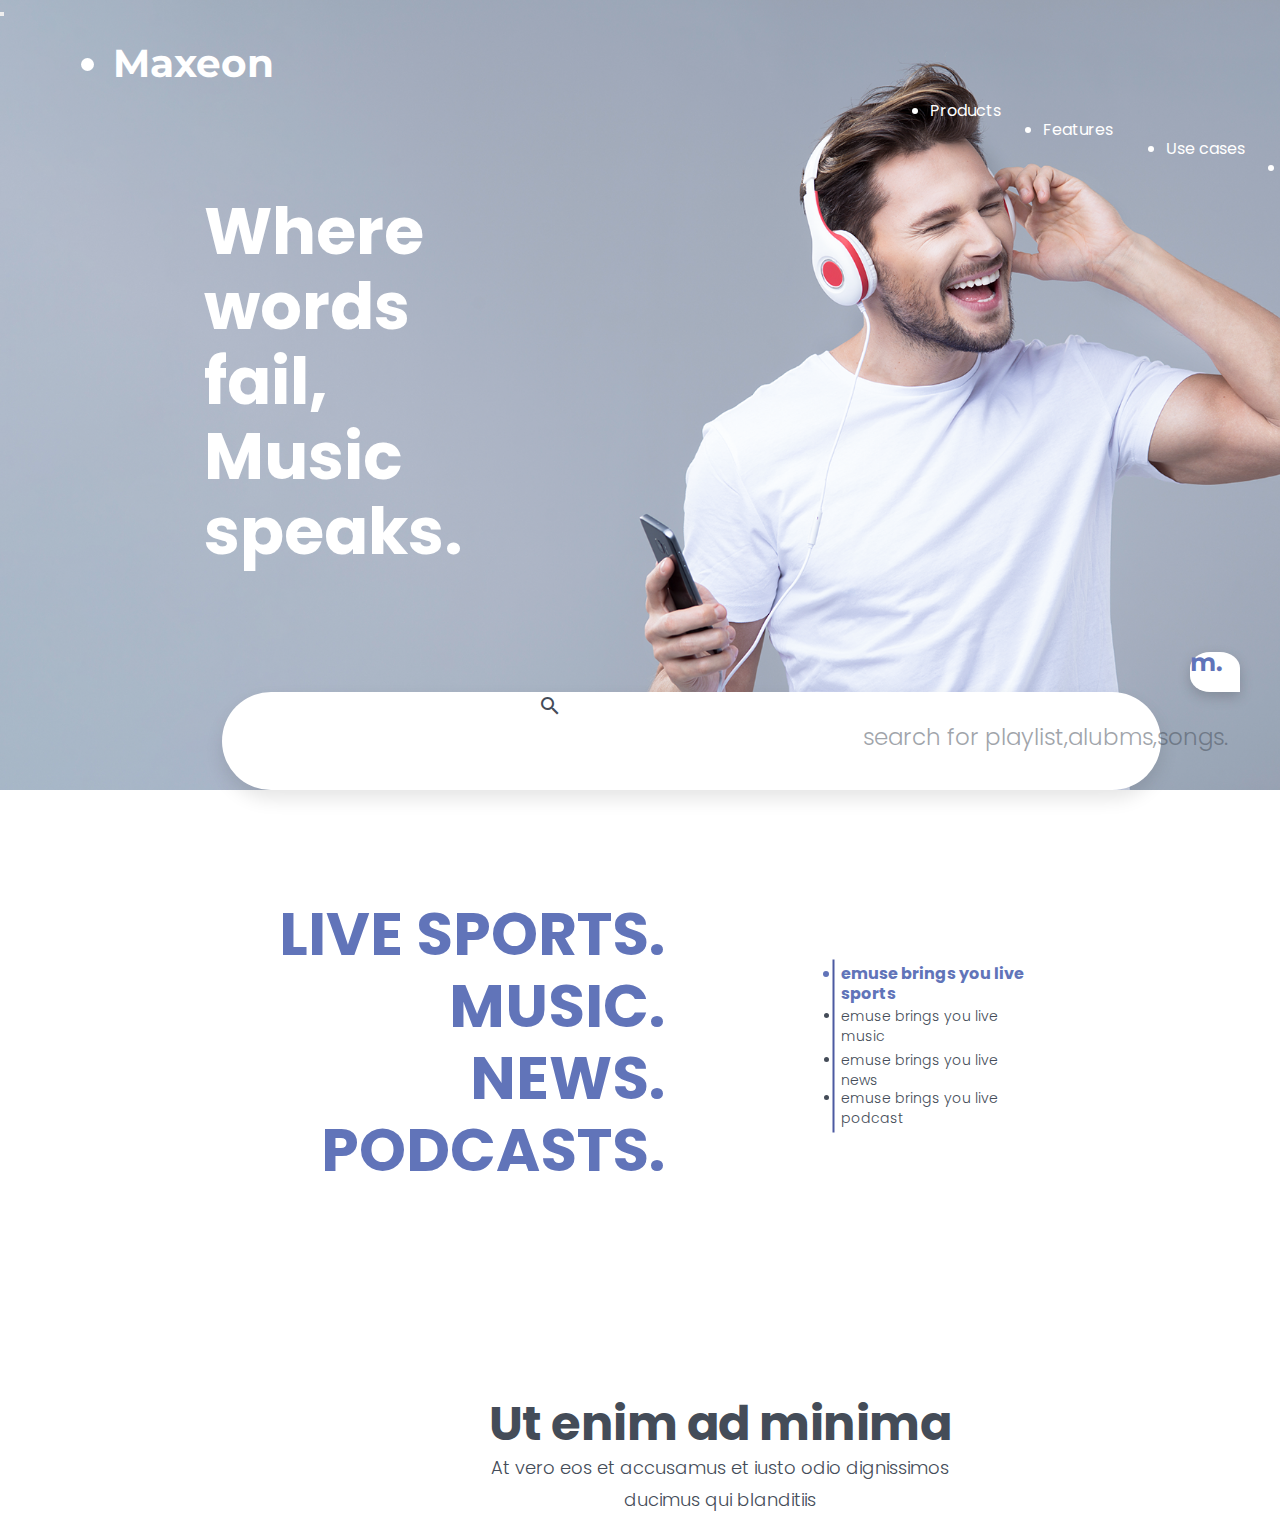
==== index.html @ d2801a19 "first commit" ====
<!DOCTYPE html>
<html lang="en">
<head>
    <meta charset="UTF-8">
    <meta http-equiv="X-UA-Compatible" content="IE=edge">
    <meta name="viewport" content="width=device-width, initial-scale=1.0">
    <link href="https://cdn.jsdelivr.net/npm/bootstrap@5.1.0/dist/css/bootstrap.min.css" rel="stylesheet" integrity="sha384-KyZXEAg3QhqLMpG8r+8fhAXLRk2vvoC2f3B09zVXn8CA5QIVfZOJ3BCsw2P0p/We" crossorigin="anonymous">
    <script src="https://cdn.jsdelivr.net/npm/bootstrap@5.1.0/dist/js/bootstrap.bundle.min.js" integrity="sha384-U1DAWAznBHeqEIlVSCgzq+c9gqGAJn5c/t99JyeKa9xxaYpSvHU5awsuZVVFIhvj" crossorigin="anonymous"></script>
    <link href='https://fonts.googleapis.com/css?family=Montserrat' rel='stylesheet'>
    <link href='https://fonts.googleapis.com/css?family=Poppins' rel='stylesheet'>
    <link href="https://fonts.googleapis.com/icon?family=Material+Icons"
      rel="stylesheet">
      <link rel="stylesheet" href="path/to/font-awesome/css/font-awesome.min.css">

    <link rel="stylesheet" href="./css/style.css">
    <title>Maxeon</title>
</head>
<body>
    <div class="col-lg-12"  style="background-image: url('./image/89ff83ba2dada762bb4cd61fa259d246.png');
    background-repeat: no-repeat;
    background-attachment: scroll;
    background-size: cover;">
<nav class="navbar navbar-expand-lg navbar-light bg-transparent text-light"> 
<!-- header -->
 <button class="navbar-toggler" type="button" data-toggle="collapse" data-target="#navbarNavDropdown" aria-controls="navbarNavDropdown" aria-expanded="false" aria-label="Toggle navigation">
      <span class="navbar-toggler-icon"></span>
    </button>
    <div class="collapse navbar-collapse " id="navbarNavDropdown">
      <ul class="navbar-nav">
        <li class="nav-item mhome">
          Maxeon
        </li>
        <li class="nav-item mproduct">
            Products
          </li>
        <li class="nav-item mfeature">
          Features
        </li>
        
        <li class="nav-item muse">
            Use cases
          </li>
          <li class="nav-item mprice">
            pricing
            </li>
            <li class="nav-item msign mrectangle">
                SignUp
                </li> 

       
      </ul>
    </div>
  </nav>
<div class="homecontent">
    Where <br>
 words <br>
fail, <br>
Music <br>
speaks.

</div>

<div class="chatbox chaticon bird groupcopy group588">
    m.
</div>

<div class="group590 rectangle590 ">
    <div class=" ">
     
        <div class="searchmaterial ">
            <span class="material-icons">
                search
            </span>
        </div>
        <div class="searchplaylist">
            search for playlist,alubms,songs.
        </div>


    </div>

</div>
</div>


<!-- part2 -->



    <!-- <div class="group592 ">
        <div class="newcontent">
           <ul>
             <li class="item1">emuse brings you live sports</li>
             <li class="item2">emuse brings you live music</li>
             <li class="item3">emuse brings you live news</li>
             <li class="item4"> emuse brings you live podcast</li>
          </ul>  

        </div>
    </div> -->

<div class="livemusic">
    LIVE SPORTS. <br>
MUSIC. <br>
NEWS. <br>
PODCASTS.
</div>

<!-- 
<div class=" group592   line">
    <div class="group591 dots">
      <ul class="fa-ul">
        <li><i class="fa-li fa fa-check-square"></i>List icons</li>
        <li><i class="fa-li fa fa-check-square"></i>can be used</li>
        <li><i class="fa-li fa fa-spinner fa-spin"></i>as bullets</li>
        <li><i class="fa-li fa fa-square"></i>in lists</li>
      </ul>
    </div>
    
        
    <div class="newcontent">

    </div>
</div> -->
<div class="line"></div>
<div class="group592 ">
    <div class="">
       <ul>
         <li class="item1">emuse brings you live sports</li>
         <li class="item2">emuse brings you live music</li>
         <li class="item3">emuse brings you live news</li>
         <li class="item4"> emuse brings you live podcast</li>
      </ul>  

    </div>
</div>
<div class="enim">
    Ut enim ad minima 
</div>
<div class="enim2">
    At vero eos et accusamus et iusto odio dignissimos ducimus qui blanditiis
</div>


</body>
</html>
---- css/style.css ----
*{
 margin: 0;
 padding: 0;
}




/* .bitmap1{
position:relative;
left: 0%;
right: -11.25%;
top: 0%;
bottom: 90.06%;

background: url(/image/89ff83ba2dada762bb4cd61fa259d246.png);
background-repeat: no-repeat;
background-attachment: scroll;
background-size: cover;
} */
 
 .mhome{
     
     position: relative;
     height: 48px;
      left: 9.72%;
     right: 79.1%;
/* top: calc(50% - 48px/2 - 4293.5px); */

font-family: Montserrat;
font-style: normal;
font-weight: bold;
font-size: 39px;
line-height: 90px;

/* identical to box height, or 123% */


color: #FFFFFF;

}

.mproduct{
    position: relative;
    height: 19px;
    left: 80.24%;
    right: 45.83%;
    /* top: calc(50% - 19px/2 - 4293px); */
    
    font-family: Poppins;
    font-style: normal;
    font-weight: normal;
    font-size: 16px;
    line-height: 90px;
   
    /* identical to box height, or 119% */
    
    
    color: #FFFFFF;
}
.mfeature{
    position: relative;
    height: 19px;
    left: 89.99%;
    right: 37.15%;
    /* top: calc(50% - 19px/2 - 4293px); */
    
    font-family: Poppins;
    font-style: normal;
    font-weight: normal;
    font-size: 16px;
    line-height: 90px;
    
    /* identical to box height, or 119% */
    
    
    color: #FFFFFF;
}
.muse{
    /* Use Cases */


position: relative;
height: 19px;
left: 100.6%;
right: 27.57%;
/* top: calc(50% - 19px/2 - 4293px); */

font-family: Poppins;
font-style: normal;
font-weight: normal;
font-size: 16px;
line-height: 90px;

/* identical to box height, or 119% */


color: #FFFFFF;
}

.mprice{
    /* Pricing */


position: relative;
height: 19px;
left: 110.97%;
right: 20.28%;
/* top: calc(50% - 19px/2 - 4293px); */

font-family:Poppins;
font-style: normal;
font-weight: normal;
font-size: 16px;
line-height: 90px;

/* identical to box height, or 119% */


color: #FFFFFF;
}
.navbar{
width: 1159px;
height: 40px;
left: 140px;
top: 20px;
}

.mrectangle{
position: relative;
left: 120.5%;
right: 9.79%;
top: 0.62%;

bottom: 98.97%;
margin-top: 35px;

background: #FFFFFF;
border-radius: 18px;
}

.msign{
    position: relative;
height: 19px;
left: 120.38%;
right: 11.39%;
top: calc(50% - 19px/2 - 4293px);

font-family: Montserrat;
font-style: normal;
font-weight: 600;
font-size: 14px;
padding: 5px 10px;
/* top: 5px; */
width: 70px;
line-height: 10px;
/* identical to box height, or 119% */


color: #444C58;
}
.homecontent{
    position: relative;
height: 458px;
left: 15.9%;
right: 56.67%;
top: calc(50% - 458px/2 - 3912.5px);

font-family: Poppins;
font-style: normal;
font-weight: bold;
font-size: 65px;
line-height: 75px;
margin-top:12%;
/* or 97% */


color: #FFFFFF;
}

.chatbox{
/* Oval */


position: relative;
left: 92.99%;
right: 1.67%;
top: 8.5%;
bottom: 90.61%;
/* border-radius: 50%; */

background: #FFFFFF;
box-shadow: 0px 5px 13px rgba(0, 0, 0, 0.17397);
border-top-left-radius: 40%;
border-top-right-radius:40%;
border-bottom-left-radius: 40%;

/* m */
}
.chaticon{
    position: relative;
    width: 50px;
    height: 40px;
    left: 1364px;
    top: 771px;
    
    font-family: Montserrat;
    font-style: normal;
    font-weight: bold;
    font-size: 25px;
    line-height: 20px;
    /* or 80% */
    
    
    color: #6174B9;
}
.bird{
    position: relative;
    left: 94.72%;
    right: 3.34%;
    top: 8.73%;
    bottom: 90.84%;
}
.groupcopy{
    position: relative;
left: 92.99%;
right: 1.67%;
top: 8.5%;
bottom: 90.61%;

}
.group590{
    /* Group 590 */


position: relative;
width: 939px;
height: 98px;
left: 250px;
top: 820px;
}
.rectangle590{
position: relative;
left: 17.36%;
right: 17.43%;
top: 9.39%;
bottom: 89.49%;

background: #FFFFFF;
box-shadow: 0px 9px 18px rgba(0, 0, 0, 0.103799);
border-radius: 49px;
}

.group587{
    /* Group 587 */
position: relative;
width: 470px;
height: 31px;
left: 485px;
top: 853px;
}

.searchmaterial{
/* search - material */


position: relative;
height: 31px;
left: 33.68%;
right: 64.24%;
top: calc(50% - 31px/2 - 3497px);

font-family: material;
font-size: 30px;
line-height: 31px;

z-index: 1000;
/* identical to box height, or 103% */


color: #444C58;
}
.searchplaylist{
    /* Search for Playlists */

z-index: 1000;
position:relative;
height: 28px;
left: 37.64%;
right: 33.68%;
top: calc(50% - 28px/2 - 3497.5px);

font-family: Poppins;
font-style: normal;
font-weight: 300;
font-size: 23px;
line-height: 28px;
/* identical to box height, or 122% */

text-align: center;

color: #444C58;

mix-blend-mode: normal;
opacity: 0.5;
}

.group589{
    /* Group 589 */
position: absolute;
width: 1602px;
height: 868px;
left: 0px;
top: 0px;

}

.livemusic{
    /* LIVE SPORTS. MUSIC. */
position: relative;
height: 288px;
/* left: 25.14%; */
right: 48.06%;
top: calc(50% - 288px/2 - 3143.5px);

font-family: Poppins;
font-style: normal;
font-weight: bold;
font-size: 60px;
line-height: 72px;
/* or 120% */

text-align: right;

color: #6174B9;

margin-top: 108px;
}

.group527{
/* Group 527 */


position: absolute;
width: 626px;
height: 208px;
left: 147px;
top: 4057px;
}


.group592{
    /* Group 592 */
position: relative;
width: 252px;
height: 204px;
left: 841px;
top: -224px;

}
.group591{
    position: relative;
    width: 9px;
    height: 179px;
    left: 841px;
    top: 1135px;
}
.dot1{
   
    z-index: 1000;
    position: relative;
width: 9px;
height: 9px;
left: 841px;
top: 1135px;

background: #4C5AA1;
}
.line{
    position: relative;
width: 171px;
height: 0px;
left: 747px;
top: -141px;

border: 1px solid #4C5AA1;
transform: rotate(90deg);
}
.newcontent{
    /* Nav Content */


position: relative;
width: 197px;
height: 204px;
left: 896px;
top: 1128px;
}

.item1{
    /* emuse brings you live sports */
position: relative;
width: 197px;
height: 42px;
/* left: 896px;
top: 1128px; */

font-family: Poppins;
font-style: normal;
font-weight: bold;
font-size: 16px;
line-height: 20px;
/* or 125% */


color: #6174B9;
}

.item2{
    /* emuse brings you live music */
position: relative;
width: 197px;
height: 44px;
/* left: 896px;
top: 1186px; */

font-family: Poppins;
font-style: normal;
font-weight: 300;
font-size: 14px;
line-height: 20px;
/* or 143% */


color: #444C58;
}

.item3{
    /* emuse brings you live news */
position: relative;
width: 197px;
height: 38px;
/* left: 896px;
top: 1242px; */

font-family: Poppins;
font-style: normal;
font-weight: 300;
font-size: 14px;
line-height: 20px;
/* or 143% */


color: #444C58;
}

.item4{
    /* emuse brings you live podcast */
position: relative;
width: 197px;
height: 36px;
/* left: 896px;
top: 1296px; */

font-family: Poppins;
font-style: normal;
font-weight: 300;
font-size: 14px;
line-height: 20px;
/* or 143% */
color: #444C58;
}
.enim{
    position: relative;
width: 620px;
height: 60px;
left: 410px;
/* top: 1526px; */

font-family: Poppins;
font-style: normal;
font-weight: bold;
font-size: 48px;
line-height: 64px;
/* or 133% */

text-align: center;
letter-spacing: -0.01em;

color: #444C58;
}
.enim2{
    position: relative;
width: 500px;
height: 60px;
left: 470px;
top: 0px;

font-family: Poppins;
font-style: normal;
font-weight: 300;
font-size: 18px;
line-height: 32px;
/* or 178% */

text-align: center;

color: #444C58;
}
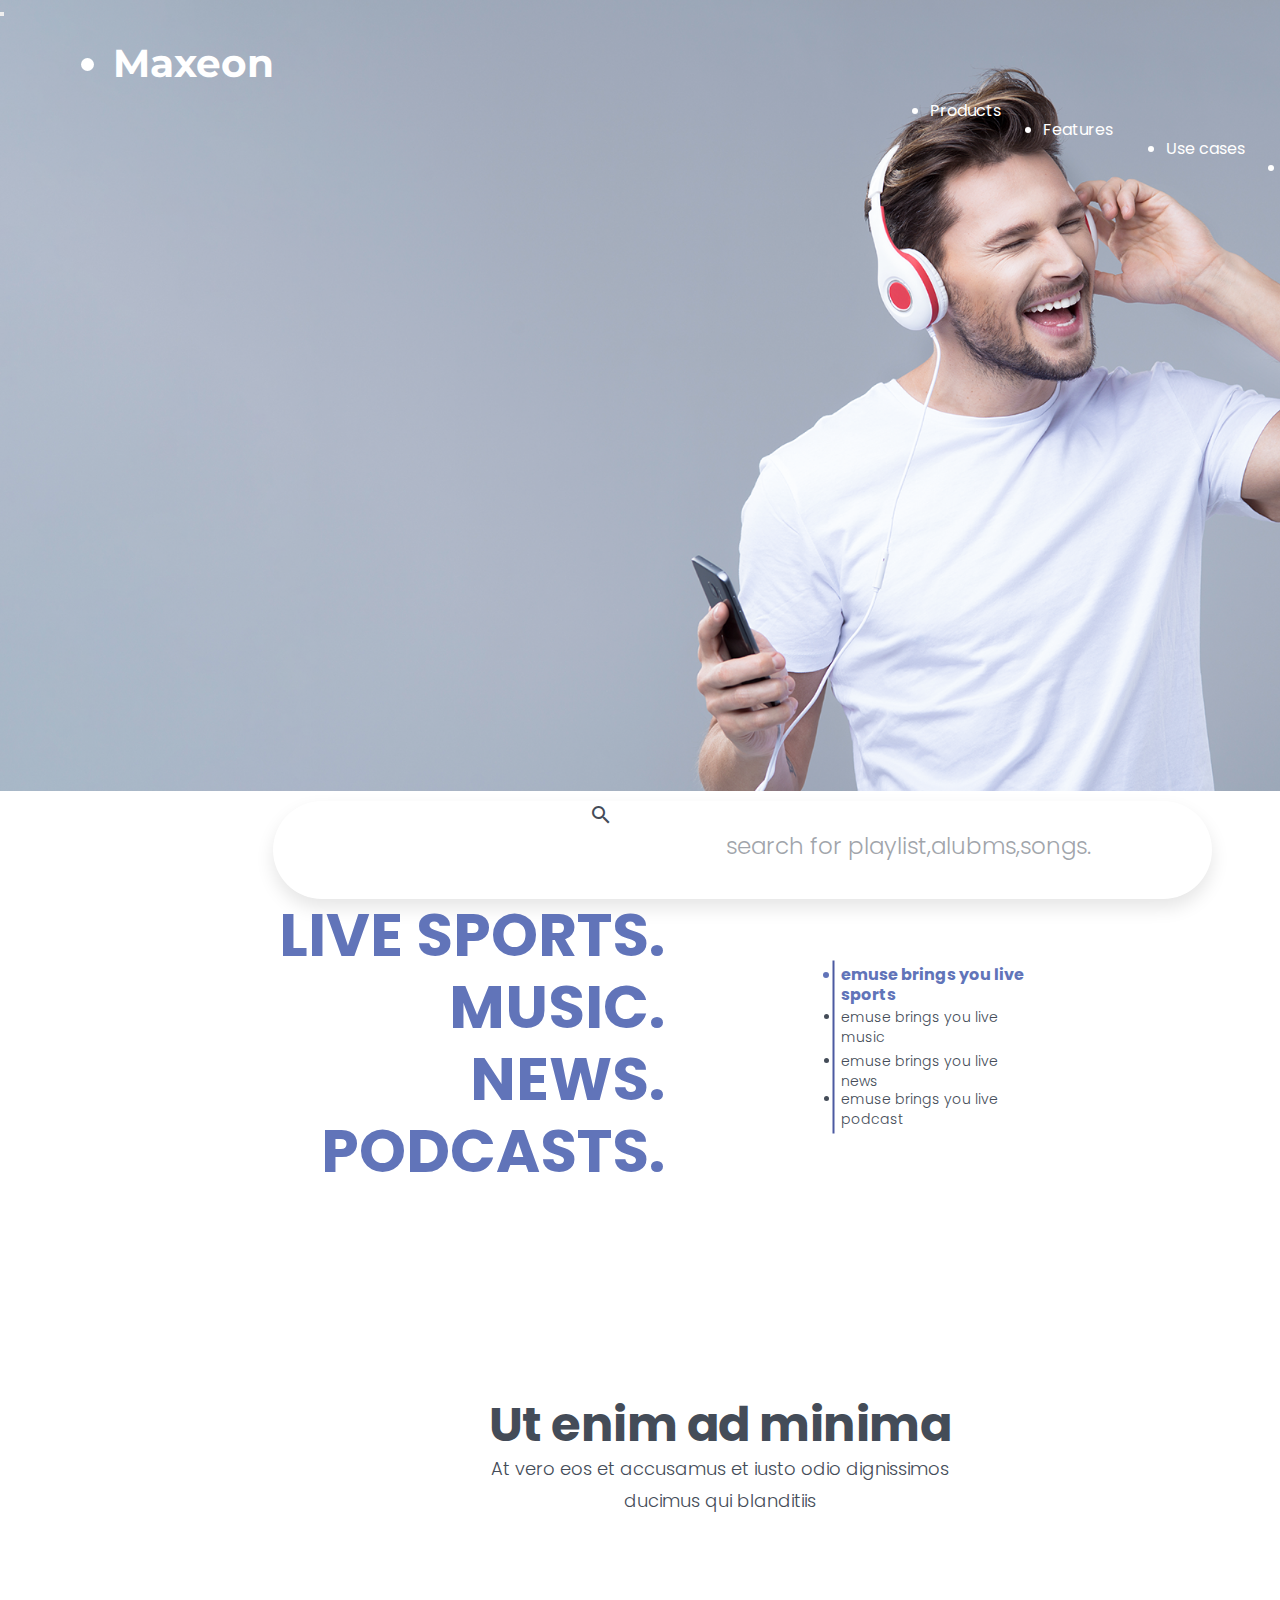
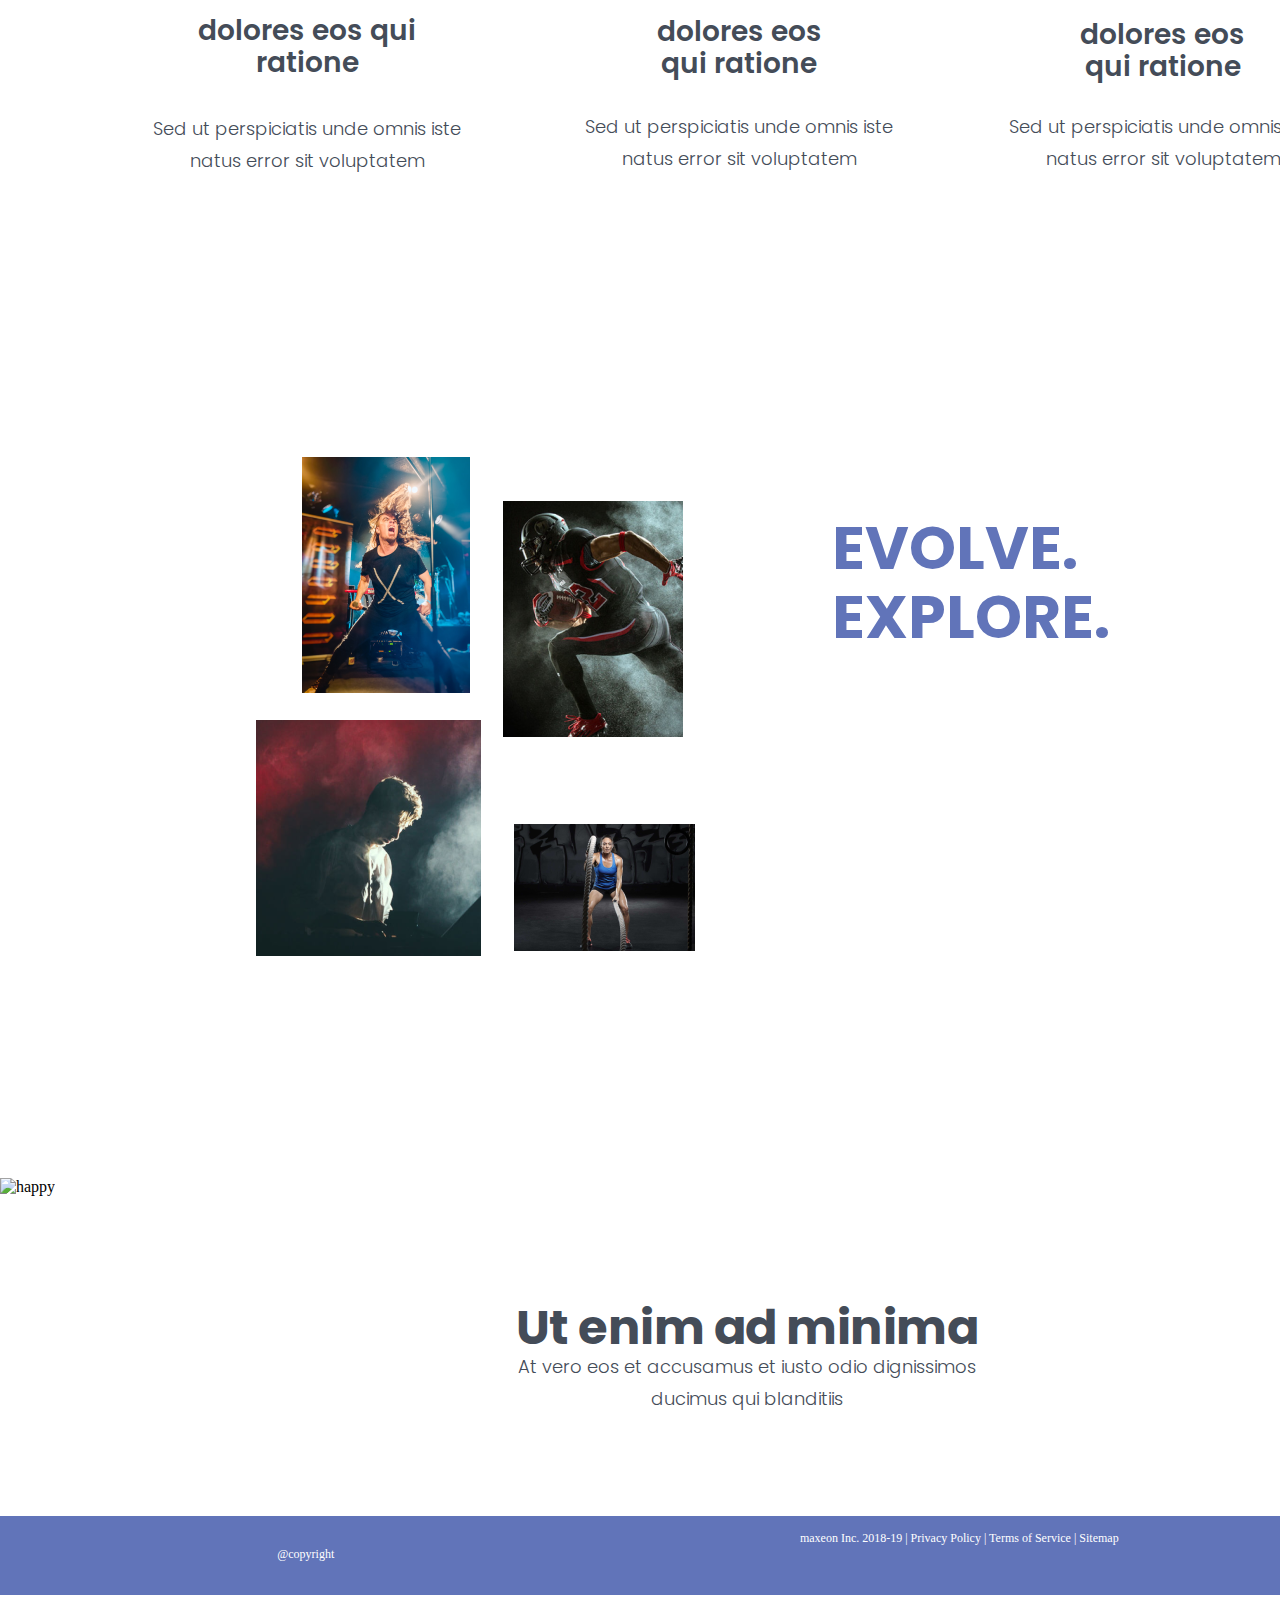
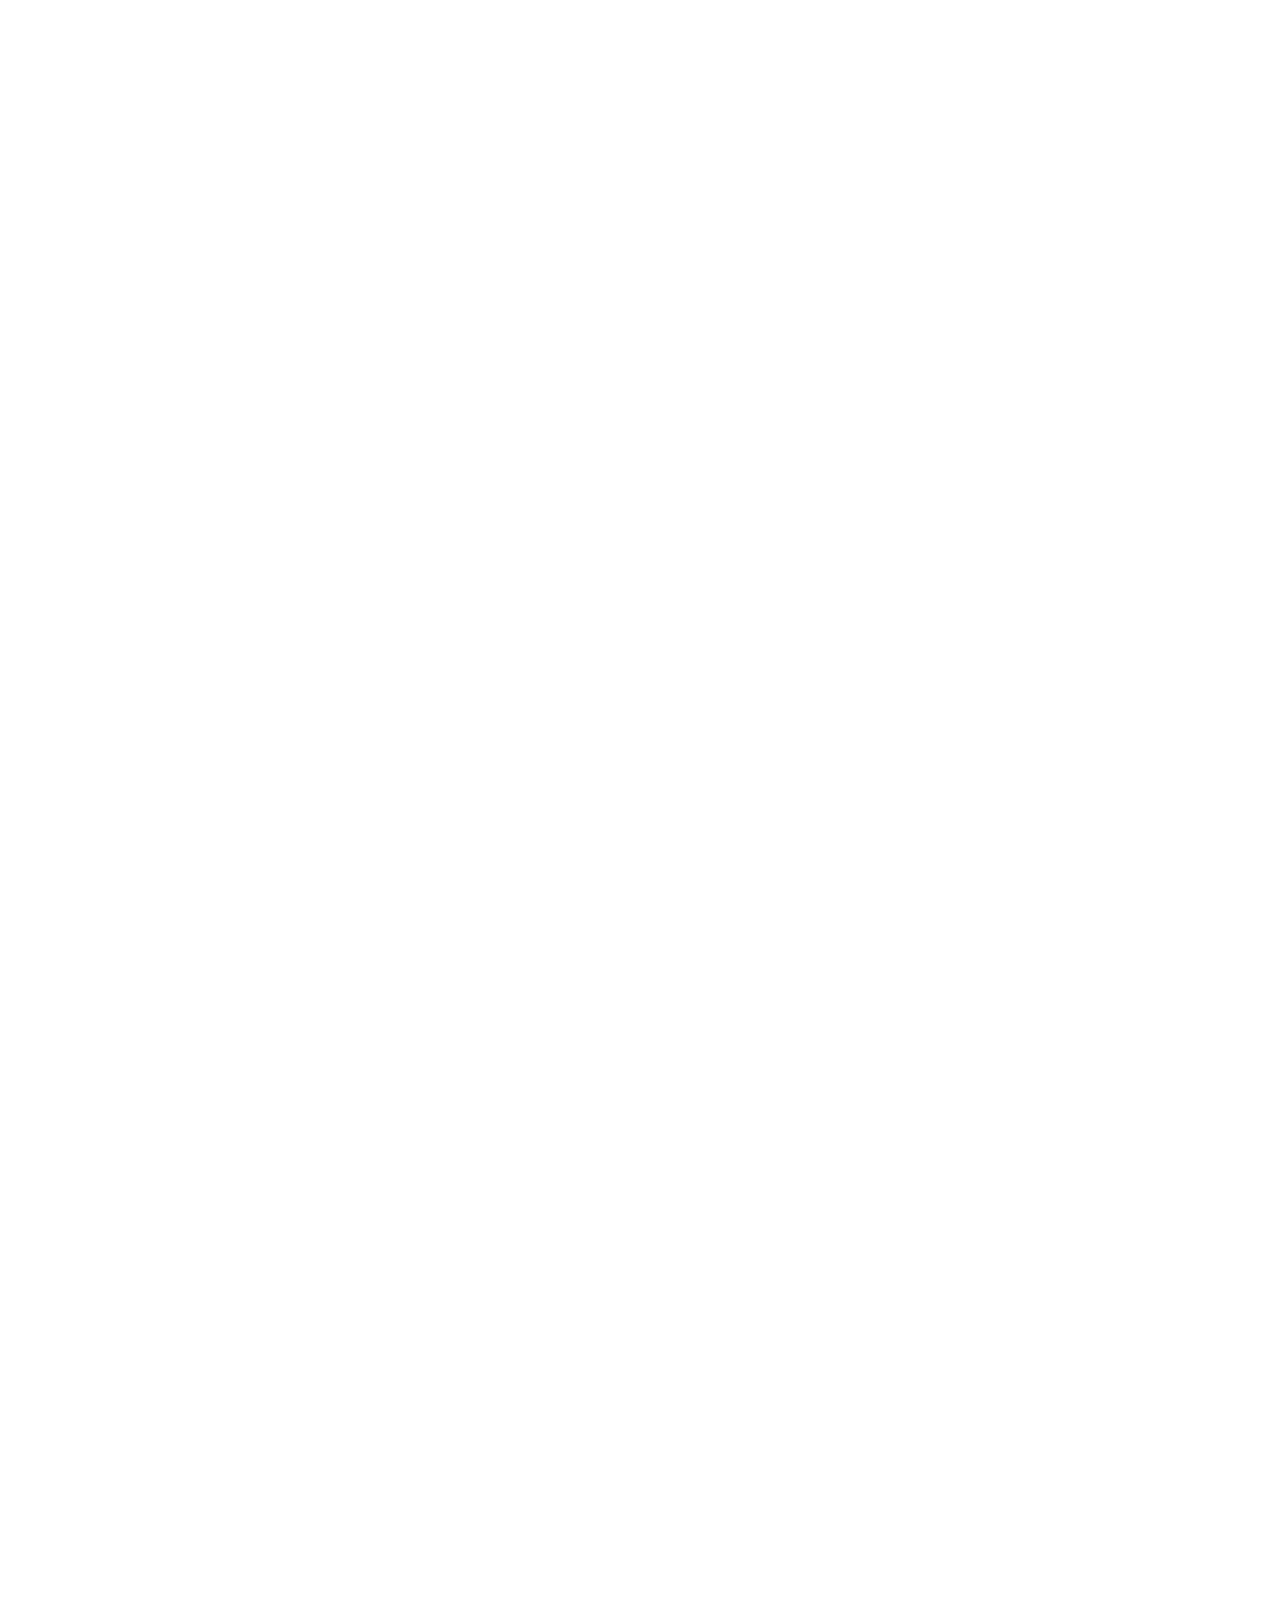
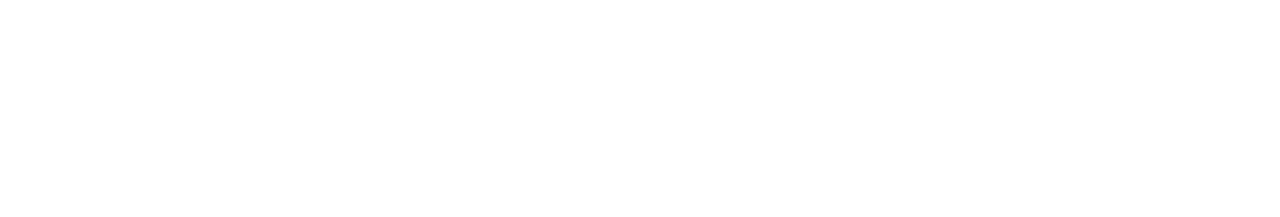
==== commit ddb2bcfe: "second" ====
--- a/index.html
+++ b/index.html
@@ -16,10 +16,10 @@
     <title>Maxeon</title>
 </head>
 <body>
-    <div class="col-lg-12"  style="background-image: url('./image/89ff83ba2dada762bb4cd61fa259d246.png');
+    <div  style="background-image: url('./image/89ff83ba2dada762bb4cd61fa259d246.png'); width:1574px;height:791px;
     background-repeat: no-repeat;
     background-attachment: scroll;
-    background-size: cover;">
+    background-size: cover; position:relative;">
 <nav class="navbar navbar-expand-lg navbar-light bg-transparent text-light"> 
 <!-- header -->
  <button class="navbar-toggler" type="button" data-toggle="collapse" data-target="#navbarNavDropdown" aria-controls="navbarNavDropdown" aria-expanded="false" aria-label="Toggle navigation">
@@ -140,6 +140,67 @@
 <div class="enim2">
     At vero eos et accusamus et iusto odio dignissimos ducimus qui blanditiis
 </div>
+<div class="enim3">
+    dolores eos qui ratione
+</div>
+<div class="enim4">
+    dolores eos qui ratione
+</div>
+<div class="enim5">
+    dolores eos qui ratione
+</div>
+<div class="enim6">
+    Sed ut perspiciatis unde omnis iste natus error sit voluptatem
+</div>
+<div class="enim7">
+    Sed ut perspiciatis unde omnis iste natus error sit voluptatem
+</div>
+<div class="enim8">
+    Sed ut perspiciatis unde omnis iste natus error sit voluptatem
+</div>
+<div class="group576">
+<div class=" group578">
+<img src="./image/Bitmap (1).png" class="img1" >
+<img src="./image/Bitmap (2).png" class="img2">
+<img src="./image/Bitmap (3).png" class="img3">
+<img src="./image/Bitmap (4).png" class="img4">
+
+</div></div>
+<div class="group585">
+    <div class="tex1">
+        EVOLVE.
+EXPLORE.
+    </div>
+    <div class="tex2">
+        
+    </div>
+</div>
+
+<!-- part 3 -->
+
+<div class="nextpic">
+    <img src="./image/21840bb264f2a53b67d1c77f4b712199 - Copy.png" alt="happy" width="1574" height="791">
+</div>
+
+<!-- part 4 -->
+
+<div class="head1">
+    Ut enim ad minima 
+    
+</div>
+<div class="para1">
+    At vero eos et accusamus et iusto odio dignissimos ducimus qui blanditiis
+</div>
+<!-- footer -->
+<div class="footer">
+    <div>
+        <!-- <p  >@copyright</p> -->
+        <td ><p class="f0" >@copyright</p></td>
+        <td > <p class="f1"> maxeon Inc. 2018-19 | Privacy Policy | Terms of Service | Sitemap</p></td>
+        
+        <p ></p>
+    </div>
+</div>
 
 
 </body>
--- a/css/style.css
+++ b/css/style.css
@@ -288,7 +288,7 @@
 z-index: 1000;
 position:relative;
 height: 28px;
-left: 37.64%;
+left: 17.64%;
 right: 33.68%;
 top: calc(50% - 28px/2 - 3497.5px);
 
@@ -508,4 +508,426 @@
 text-align: center;
 
 color: #444C58;
+}
+.enim3{
+    position: relative;
+width: 260px;
+height: 58px;
+left: 177px;
+ top: 102px; 
+
+font-family: Poppins;
+font-style: normal;
+font-weight: 600;
+font-size: 28px;
+line-height: 32px;
+/* or 114% */
+
+text-align: center;
+
+color: #444C58;
+}
+.enim4{
+
+    position: relative;
+    width: 188px;
+    height: 58px;
+    left: 645px;
+    top: 45px; 
+    
+    font-family: Poppins;
+    font-style: normal;
+    font-weight: 600;
+    font-size: 28px;
+    line-height: 32px;
+    /* or 114% */
+    
+    text-align: center;
+    
+    color: #444C58;
+}
+.enim5{
+    position: relative;
+    width: 167px;
+    height: 58px;
+    left: 1079px;
+     top: -10px;
+    
+    font-family: Poppins;
+    font-style: normal;
+    font-weight: 600;
+    font-size: 28px;
+    line-height: 32px;
+    /* or 114% */
+    
+    text-align: center;
+    
+    color: #444C58;
+}
+.enim6{
+    position: relative;
+width: 338px;
+height: 89px;
+left: 138px;
+top: 26px;
+
+font-family: Poppins;
+font-style: normal;
+font-weight: 300;
+font-size: 18px;
+line-height: 32px;
+/* or 178% */
+
+text-align: center;
+
+color: #444C58;
+}
+.enim7{
+    position: relative;
+width: 338px;
+height: 87px;
+left: 570px;
+top: -65px;
+
+font-family: Poppins;
+font-style: normal;
+font-weight: 300;
+font-size: 18px;
+line-height: 32px;
+/* or 178% */
+
+text-align: center;
+
+color: #444C58;
+}
+.enim8{
+    position: relative;
+width: 338px;
+height: 119px;
+left: 994px;
+top: -152px;
+
+font-family: Poppins;
+font-style: normal;
+font-weight: 300;
+font-size: 18px;
+line-height: 32px;
+/* or 178% */
+
+text-align: center;
+
+color: #444C58;
+}
+.img1{
+    position: relative;
+left: 19.01%;
+right: 68.52%;
+top: 15.34%;
+bottom: 72.55%;
+
+
+background-image: url("./");
+}
+.img2{
+    position: relative;
+    left: 25.87%;
+    right: 40.95%;
+    top: 24.59%;
+    bottom: 71.61%;
+}
+.img3{
+    
+    position:relative;
+left: 7.81%;
+right: 56.88%;
+top: 20.07%;
+bottom: 69.66%;
+}
+.img4{
+    position:relative;
+left: 14.85%;
+right: 55.18%;
+top: 19.04%;
+bottom: 70.43%;
+}
+.group578{
+    position: relative;
+    width: 417px;
+    height: 485.9px;
+    left: 223px;
+    /* top: 2151px; */
+}
+.group576{
+    position: relative;
+width: 990px;
+height: 485.9px;
+/* left: 223px; */
+top: 0px;
+}
+.group585{
+    position: relative;
+width: 449px;
+height: 310px;
+left: 764px;
+top: 2239px;
+}
+.tex1{
+    position: relative;
+height: 138px;
+left: 15.06%;
+right: 27.64%;
+top: calc(50% - 138px/2 - 2678.5px);
+
+font-family: Poppins;
+font-style: normal;
+font-weight: bold;
+font-size: 60px;
+line-height: 69px;
+/* or 115% */
+
+
+color: #6174B9;
+}
+.tex2{
+    position: relative;
+    left: 53.06%;
+    right: 15.76%;
+    top: 27.48%;
+    bottom: 71.79%;
+    
+    font-family: Poppins;
+    font-style: normal;
+    font-weight: 300;
+    font-size: 19px;
+    line-height: 32px;
+    /* or 168% */
+    
+    
+    color: #444C58;
+}
+
+/* page 2 chat bot */
+.chat-bot{
+    width: 400px;
+    height: 450px;
+    background-color: #fff;
+    overflow: hidden;
+    border-radius: 10px;
+    position: relative;
+    box-shadow: 0px 5px 13px rgba(0, 0, 0, 0.17397);
+    margin-left:830px;
+}
+
+.client{
+    display: flex;
+    /* justify-content: start; */
+    align-items: center;
+    height: 80px;
+    background-color: #7F8AC5;
+    padding: 15px;
+
+   
+}
+.client img {
+    width: 50px;
+    height: 50px;
+    border-radius: 50%;
+}
+
+.client-info {
+    color: #fff;
+    padding: 5px;
+    font-family: Montserrat;
+    font-style: normal;
+    font-weight: 600;
+}
+
+.client-info p {
+    color: #fff;
+    /* font-weight: bold; */
+    font-size: 0.7em;
+}
+
+
+/* input section */
+
+.chat-input {
+    display: flex;
+    align-items: center;
+    width: 100%;
+    height: 65px;
+    background-color: #fff;
+    padding: 15px;
+    overflow: hidden;
+    position: relative;
+    bottom: 0;
+    top:305px;
+}
+
+.chat-input input {
+    width: calc(100% - 40px);
+    height: 100%;
+    background-color: #4f5d7321;
+    border-radius: 50px;
+    color: #000;
+    font-size: 1.2em;
+    padding: 0 15px;
+}
+
+.send-btn {
+    width: 40px;
+    height: 40px;
+    background-color: transparent;
+    overflow: hidden;
+    position: relative;
+    margin-left: 5px;
+    cursor: pointer;
+    transition: 0.4s ease-in-out;
+}
+
+.send-btn:active {
+    transform: scale(0.85);
+}
+
+.send-btn img {
+    width: 100%;
+    height: 100%;
+}
+/* .container{
+display:flex
+} */
+
+/* 
+chat button */
+
+.chat-btn {
+    width: 60px;
+    height: 60px;
+    /* border-radius: 50%; */
+     /* border-bottom-right-radius: 50%; */
+    
+    border-top-left-radius: 40%;
+    border-top-right-radius:40%;
+    border-bottom-left-radius: 40%;
+    background-color: #fff;
+    cursor: pointer;
+    overflow: hidden;
+    position: relative;
+    bottom: 20px;
+    margin-left:1000px;
+    margin-top: 20px; ;
+}
+
+.chat-btn img {
+    width: 100%;
+    height: 100%;
+    border-radius: 50%;
+    position: absolute;
+    top: 0;
+    left: 0;
+    padding: 5px;
+    transition: 0.4s ease-in-out;
+}
+
+.chat-btn:hover img {
+    transform: rotate(30deg);
+}
+
+
+.nextpic{
+    /* position:relative; */
+    
+   
+    
+}
+
+/* part4 */
+.head1{
+/* Ut enim ad minima */
+
+
+position: relative;
+width: 620px;
+height: 60px;
+left: 437px;
+top: 100px;
+
+font-family: Poppins;
+font-style: normal;
+font-weight: bold;
+font-size: 48px;
+line-height: 64px;
+/* or 133% */
+
+text-align: center;
+letter-spacing: -0.01em;
+
+color: #444C58;
+}
+
+.para1{
+/* At vero eos et accusamus et iusto odio dignissimos ducimus qui blanditiis */
+
+
+position:relative;
+width: 500px;
+height: 60px;
+left: 497px;
+top: 95px;
+
+font-family: Poppins;
+font-style: normal;
+font-weight: 300;
+font-size: 18px;
+line-height: 32px;
+/* or 178% */
+
+text-align: center;
+
+color: #444C58;
+}
+
+/* footer */
+
+.footer{
+/* Rectangle */
+position:relative;
+width:1574px;
+height:79px;
+top: 200px;
+background: #6174B9;
+}
+
+.f0{
+    /* Copyright */
+position:relative;
+height: 15px;
+left: 17.61%;
+right: 87.71%;
+/* top: calc(50% - 15px/2 + 1754px); */
+
+font-family: ProximaNova;
+font-size: 12px;
+line-height: 15px;
+top:31px;
+/* identical to box height, or 125% */
+
+
+color: #FFFFFF;
+}
+.f1{
+    /* maxeon Inc. 2018-19 */
+position: relative;
+height: 15px;
+left: 50.82%;
+right: 62.22%;
+top: calc(50% - 15px/2 + 1754px);
+
+font-family: ProximaNova;
+font-size: 12px;
+line-height: 15px;
+/* identical to box height, or 125% */
+
+
+color: #FFFFFF;
 }